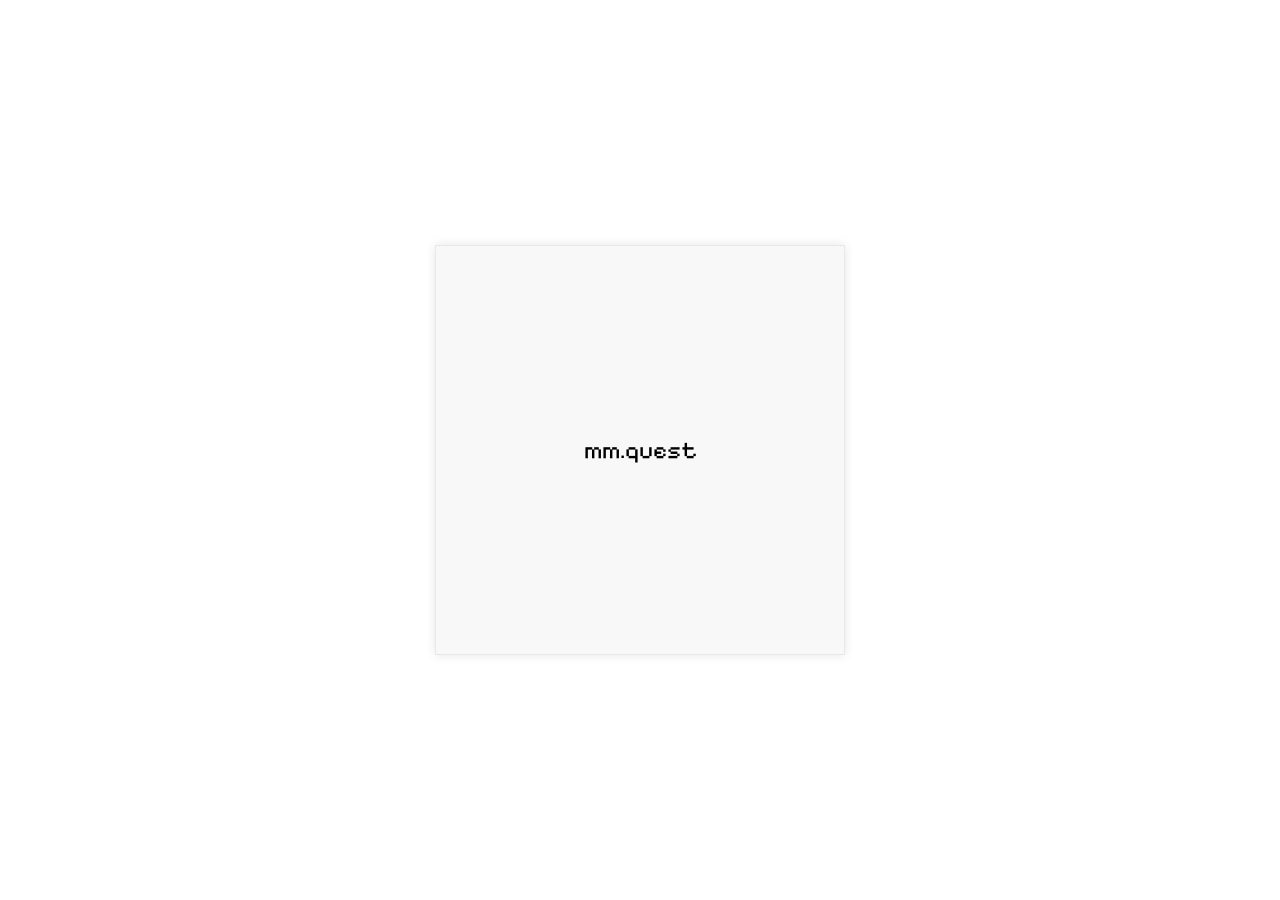
==== index.html @ 99dec1ba "app: Fix gh pages structure" ====
<!DOCTYPE html>
<html lang="en">
  <head>
    <meta charset="UTF-8">
    <meta name="viewport" content="width=device-width, initial-scale=1.0">

    <title>mm</title>

    <link rel="stylesheet" href="css/main.css">

    <script src="js/main.js"></script>
  </head>
  <body>
    <div class="container">
      <div id="screen" class="screen no-copy"></div>
    </div>
  </body>
</html>
---- css/main.css ----
@import url('https://fonts.googleapis.com/css2?family=Pixelify+Sans&display=swap');

html, body {
  margin: 0;
  padding: 0;

  font-size: 12px;
  font-family: "Pixelify Sans", sans-serif;
  font-optical-sizing: auto;
  font-weight: 400;
  font-style: normal;
}

.no-copy {
  -webkit-touch-callout: none;
  -webkit-user-select: none;
  -khtml-user-select: none;
  -moz-user-select: none;
  -ms-user-select: none;
  user-select: none;
}

.container {
  display: flex;
  justify-content: center;
  align-items: center;
  width: 100vw;
  height: 100vh;
}

.screen {
  width: 384px;
  height: 384px;
  overflow: hidden;
  background-color: #F8F8F8;
  border: 1px solid #E8E8E8;
  box-shadow: 0 0 10px 0 rgba(0, 0, 0, 0.1);
  padding: 12px;
  display: grid;
  grid-template-columns: 1fr;
  grid-template-rows: 1fr;
}

.splash {
  display: flex;
  flex-direction: column;
  align-items: center;
  justify-content: center;
  font-size: 2em;
}

.loader {
  display: flex;
  flex-direction: column;
  align-items: center;
  justify-content: space-between;
}

.loader .quote {
  display: flex;
  flex-direction: column;
  align-items: center;
  justify-content: center;
  font-size: 2em;
  flex-grow: 1;
}

.loader .loading {
  font-size: 0.5em;
}

.stats {
  display: grid;
  grid-template-columns: repeat(4, 1fr);
  grid-template-rows: repeat(4, 1fr);
  grid-gap: 6px;
}

.stat {
  display: flex;
  flex-direction: column;
  align-items: center;
  justify-content: center;
  gap: 12px;
  border: 1px solid #E8E8E8;
}

.stat-count {
  font-size: 2em;
}

.stat-info {
  display: flex;
  flex-direction: row;
  align-items: center;
  justify-content: center;
  gap: 6px;
  margin: 0 12px;
}

.stat-icon {
  width: 1.5em;
  height: 1.5em;
}

.stat-title {
  display: flex;
  flex-direction: column;
  justify-content: center;
  align-items: left;
  font-size: 0.5em;
}
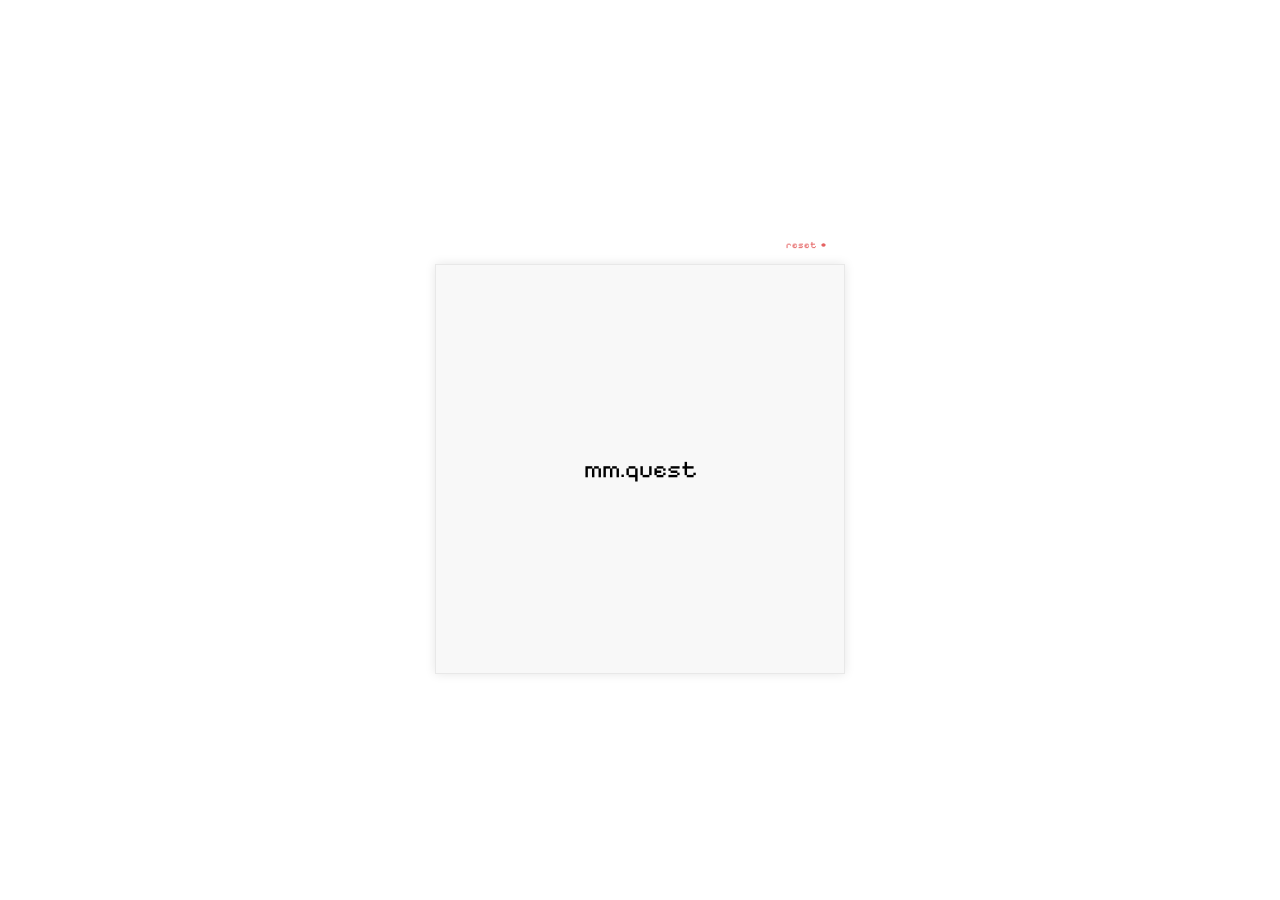
==== commit 86f98a8a: "app: Add reset button" ====
--- a/index.html
+++ b/index.html
@@ -12,6 +12,12 @@
   </head>
   <body>
     <div class="container">
+      <div class="actions">
+        <button class="reset" onclick="manualReset()">
+          <span>reset</span>
+          <img src="assets/reset.svg" alt="reset circle">
+        </button>
+      </div>
       <div id="screen" class="screen no-copy"></div>
     </div>
   </body>
--- a/css/main.css
+++ b/css/main.css
@@ -22,10 +22,39 @@
 
 .container {
   display: flex;
+  flex-direction: column;
   justify-content: center;
   align-items: center;
   width: 100vw;
   height: 100vh;
+}
+
+.actions {
+  width: 384px;
+  display: flex;
+  flex-direction: row;
+  align-items: center;
+  justify-content: end;
+  padding: 12px;
+}
+
+.actions .reset {
+  display: flex;
+  flex-direction: row;
+  align-items: center;
+  justify-content: center;
+  background: none;
+  border: none;
+  color: #E56262;
+  font-size: 0.8em;
+  gap: 0.4em;
+  font-family: inherit;
+  cursor: pointer;
+}
+
+.actions .reset img {
+  width: 0.5em;
+  height: 0.5em;
 }
 
 .screen {
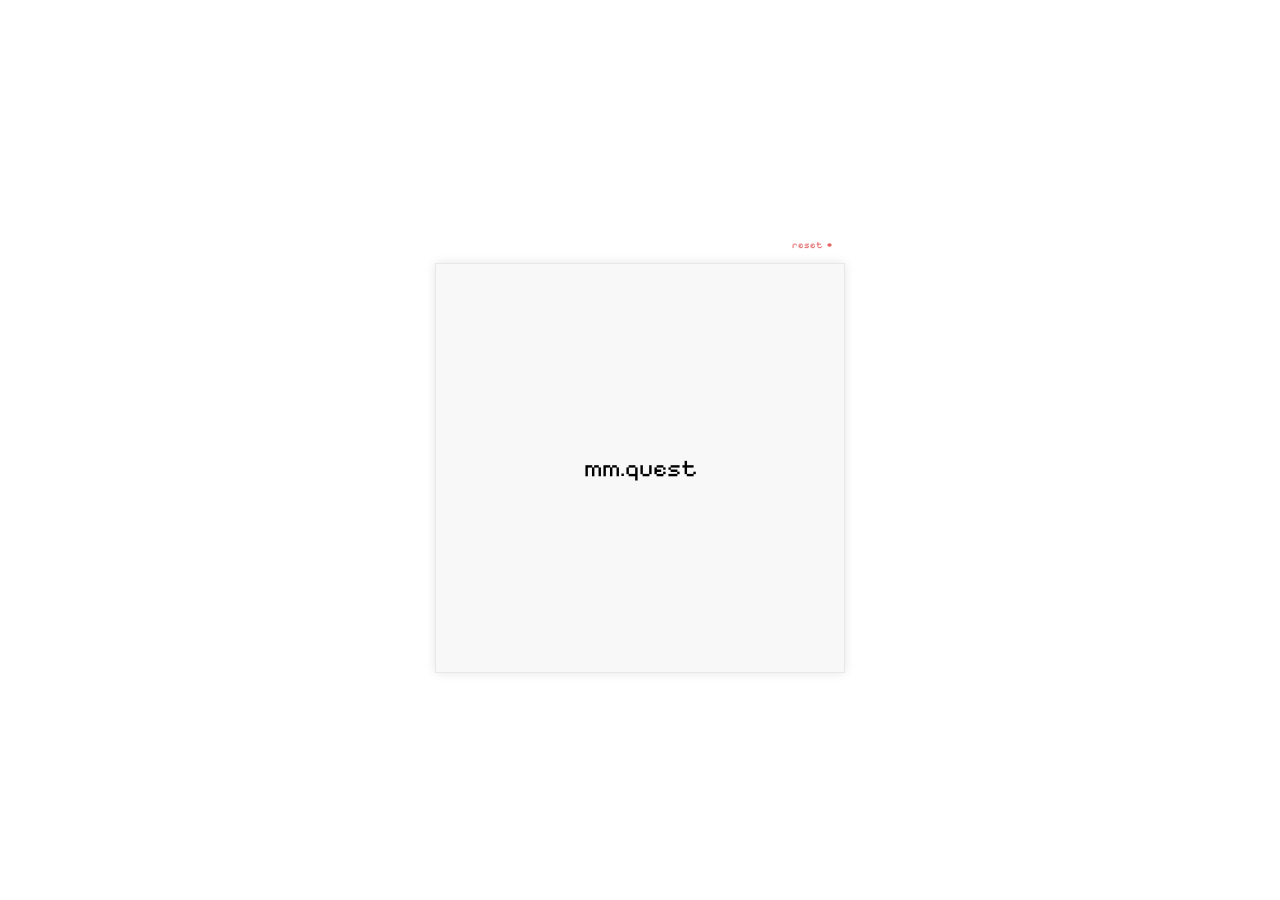
==== commit e2377297: "app: Fallback to div button iOS styling is causing problems  The easiest solution is to avoid button" ====
--- a/index.html
+++ b/index.html
@@ -11,14 +11,14 @@
     <script src="js/main.js"></script>
   </head>
   <body>
-    <div class="container">
+    <div class="container no-copy">
       <div class="actions">
-        <button class="reset" onclick="manualReset()">
+        <div id="reset" class="reset">
           <span>reset</span>
           <img src="assets/reset.svg" alt="reset circle">
-        </button>
+        </div>
       </div>
-      <div id="screen" class="screen no-copy"></div>
+      <div id="screen" class="screen"></div>
     </div>
   </body>
 </html>
--- a/css/main.css
+++ b/css/main.css
@@ -43,13 +43,12 @@
   flex-direction: row;
   align-items: center;
   justify-content: center;
-  background: none;
-  border: none;
   color: #E56262;
   font-size: 0.8em;
   gap: 0.4em;
   font-family: inherit;
   cursor: pointer;
+  appearance: none;
 }
 
 .actions .reset img {
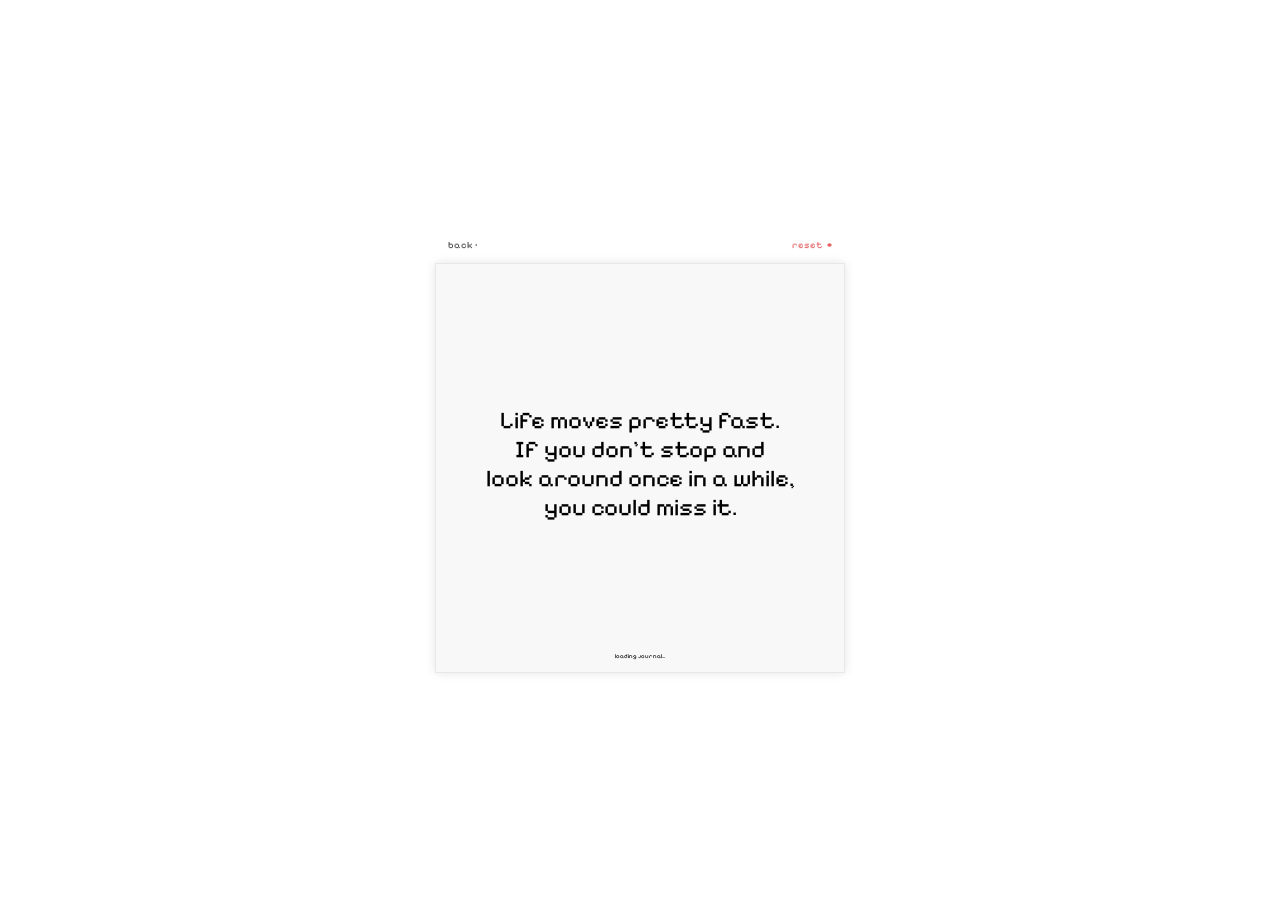
==== commit 67a2c396: "Open the stats page when you click on the current week" ====
--- a/index.html
+++ b/index.html
@@ -4,15 +4,20 @@
     <meta charset="UTF-8">
     <meta name="viewport" content="width=device-width, initial-scale=1.0">
 
-    <title>mm</title>
+    <title>mm.quest</title>
 
     <link rel="stylesheet" href="css/main.css">
 
     <script src="js/main.js"></script>
+
+    <script async src="https://cdn.seline.com/seline.js" data-token="6119f97f3a91e15"></script>
   </head>
   <body>
     <div class="container no-copy">
       <div class="actions">
+        <div id="back" class="back">
+          <span>back •</span>
+        </div>
         <div id="reset" class="reset">
           <span>reset</span>
           <img src="assets/reset.svg" alt="reset circle">
@@ -21,4 +26,4 @@
       <div id="screen" class="screen"></div>
     </div>
   </body>
-</html>+</html>
--- a/css/main.css
+++ b/css/main.css
@@ -34,8 +34,21 @@
   display: flex;
   flex-direction: row;
   align-items: center;
-  justify-content: end;
+  justify-content: space-between;
   padding: 12px;
+}
+
+.actions .back {
+  display: flex;
+  flex-direction: row;
+  align-items: center;
+  justify-content: center;
+  color: #444444;
+  font-size: 0.8em;
+  gap: 0.4em;
+  font-family: inherit;
+  cursor: pointer;
+  appearance: none;
 }
 
 .actions .reset {
@@ -138,3 +151,66 @@
   align-items: left;
   font-size: 0.5em;
 }
+
+.lifetime-map {
+  display: grid;
+  grid-template-columns: repeat(auto-fit, 5px);
+  grid-auto-rows: 1fr;
+  grid-gap: 1px;
+  width: 100%;
+  height: 100%;
+  box-sizing: border-box;
+}
+
+.lifetime-week {
+  aspect-ratio: 1;
+  border-radius: 50%;
+  background-color: transparent;
+  border: none;
+}
+
+.lifetime-week-past {
+  background-color: #7D80DA;
+  border: none;
+  opacity: 0.2;
+}
+
+.lifetime-week-future {
+  background-color: #7D80DA;
+  border: none;
+  opacity: 0.2;
+}
+
+.lifetime-week-today {
+  background-color: #7D80DA;
+  border: none;
+  box-shadow: 0 0 3px 2px #e8e8e8;
+}
+
+.birthdate-screen {
+  display: flex;
+  flex-direction: column;
+  align-items: center;
+  justify-content: center;
+  gap: 12px;
+  font-size: 1.2em;
+}
+
+.birthdate-prompt {
+  text-align: center;
+}
+
+.birthdate-input {
+  padding: 4px 8px;
+  font-family: inherit;
+  font-size: 1em;
+  width: 12ch;
+  text-align: left;
+}
+
+.birthdate-submit {
+  padding: 4px 8px;
+  font-family: inherit;
+  font-size: 0.8em;
+  cursor: pointer;
+}
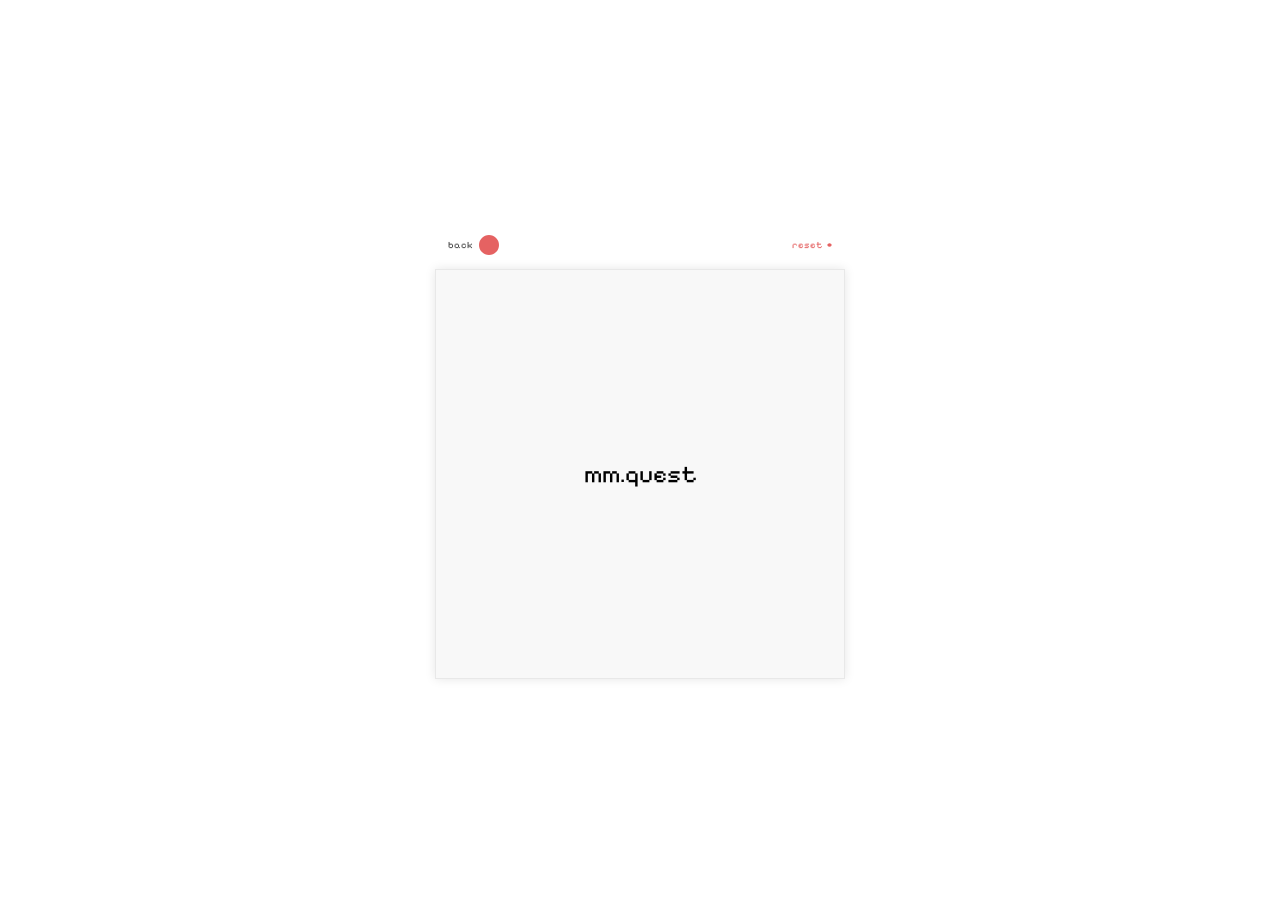
==== commit 91ea90cc: "Addressed comments" ====
--- a/index.html
+++ b/index.html
@@ -16,7 +16,8 @@
     <div class="container no-copy">
       <div class="actions">
         <div id="back" class="back">
-          <span>back •</span>
+          <span>back</span>
+          <img src="assets/back.svg" alt="back circle">
         </div>
         <div id="reset" class="reset">
           <span>reset</span>
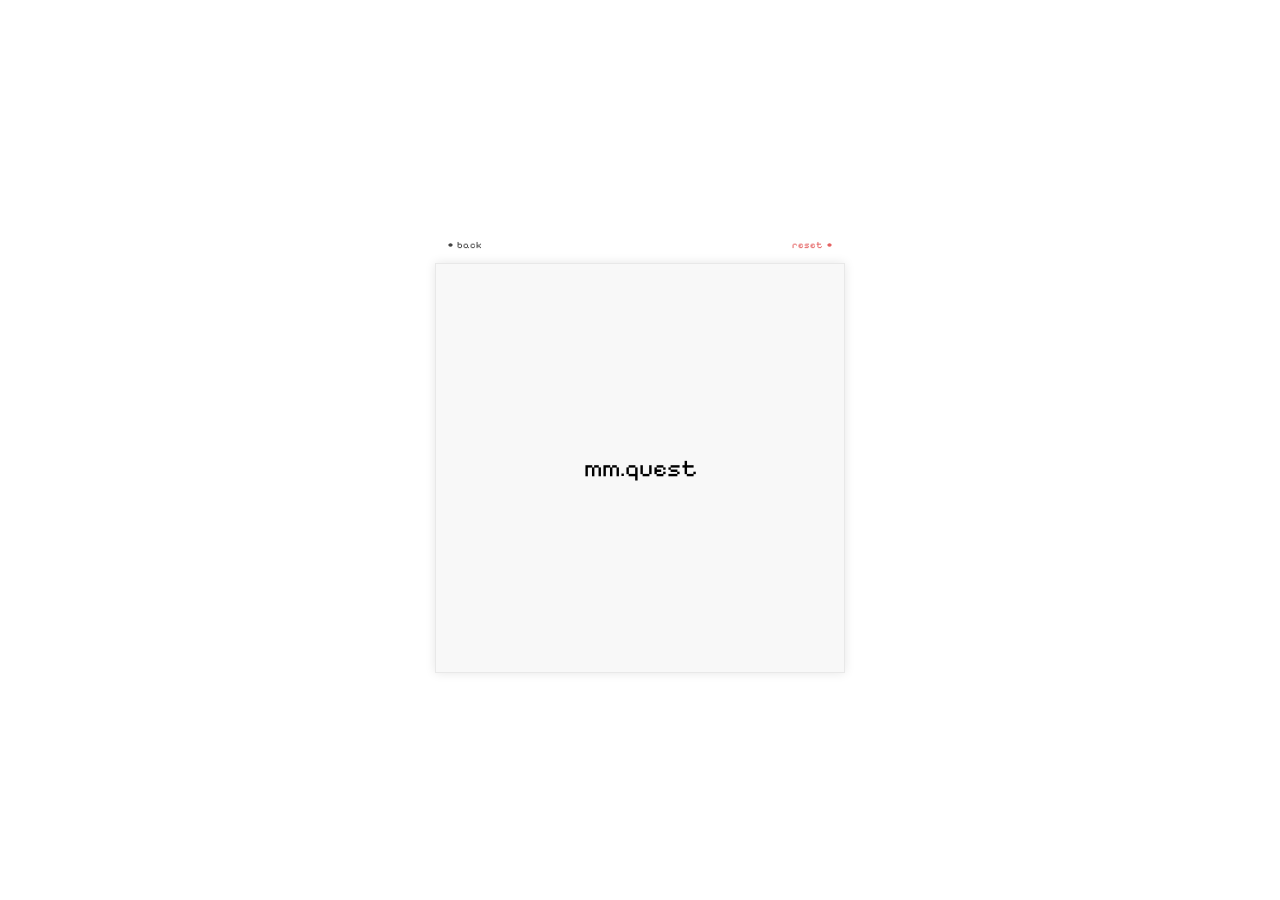
==== commit a92d21a6: "Addressed comments" ====
--- a/index.html
+++ b/index.html
@@ -16,8 +16,8 @@
     <div class="container no-copy">
       <div class="actions">
         <div id="back" class="back">
+          <img src="assets/back.svg" alt="back circle">
           <span>back</span>
-          <img src="assets/back.svg" alt="back circle">
         </div>
         <div id="reset" class="reset">
           <span>reset</span>
--- a/css/main.css
+++ b/css/main.css
@@ -62,6 +62,11 @@
   font-family: inherit;
   cursor: pointer;
   appearance: none;
+}
+
+.actions .back img {
+  width: 0.5em;
+  height: 0.5em;
 }
 
 .actions .reset img {
